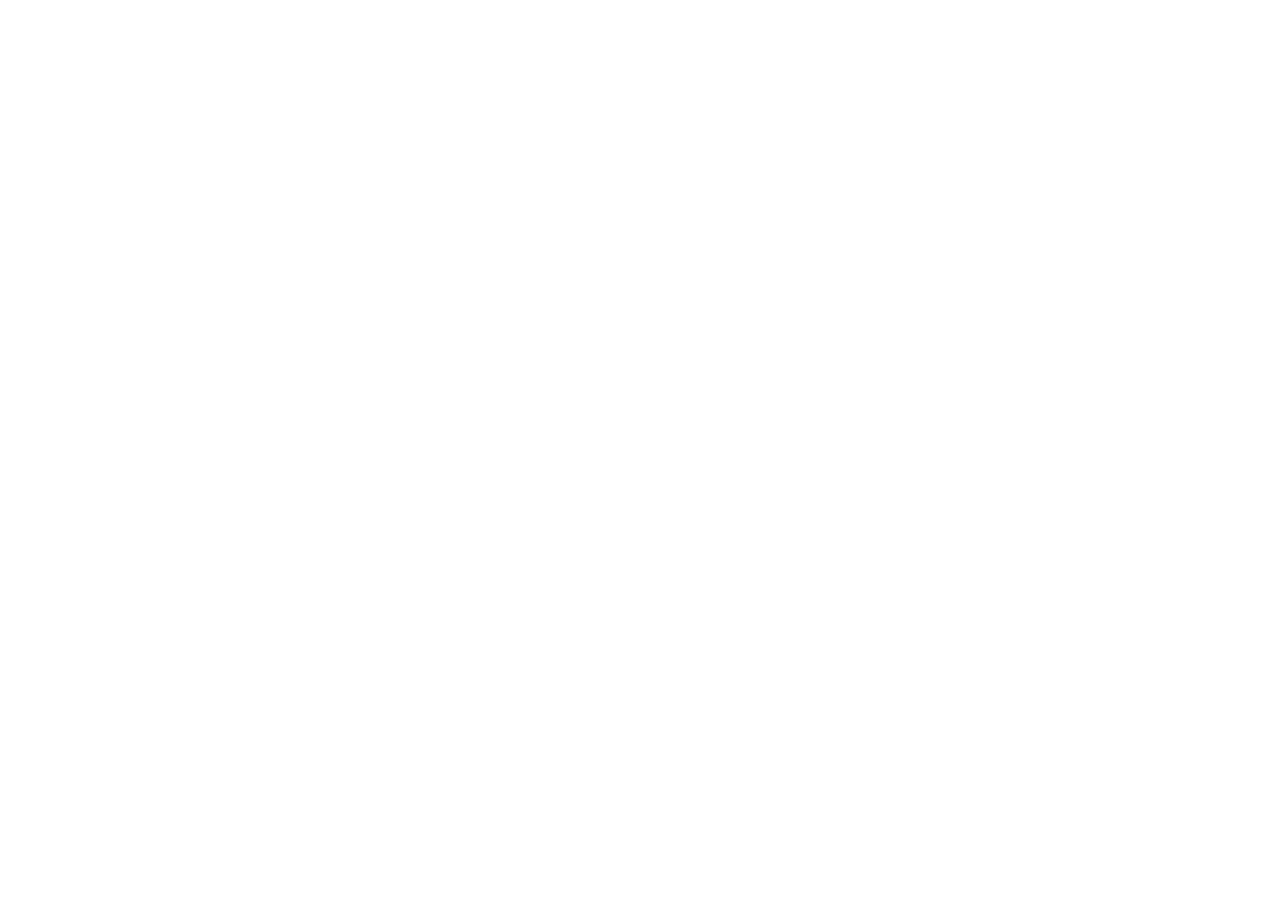
==== snake/index.html @ 20026e5a "board render working, move broken" ====
<!DOCTYPE html>
<html>
  <head>
    <meta charset="utf-8">
    <title>Snake!</title>
    <link rel="stylesheet" type="text/css" href="css/style.css">
    <script src="js/jquery.js"></script>
    <script src="js/underscore.js"></script>
    <script src="js/coord.js"></script>
    <script src="js/snake.js"></script>
    <script src="js/board.js"></script>
    <script src="js/snake-view.js"></script>
    <script src="js/keymaster.js"></script>
  </head>
  <body>
    <div id="snake-board"></div>

    <script>
      var view = new SnakeGame.View($("#snake-board"));
    </script>
  </body>
</html>
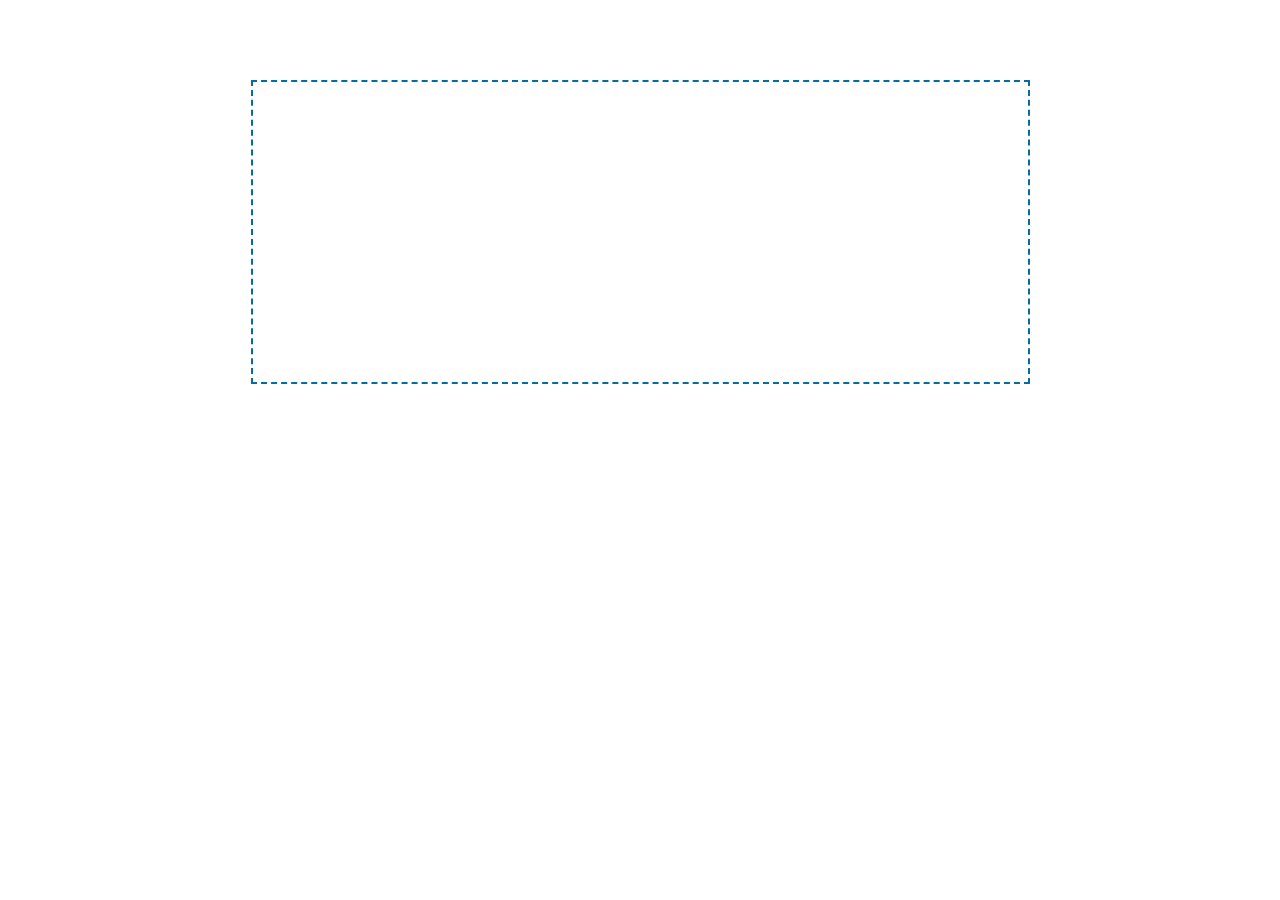
==== commit 98527779: "adjusted to horizontal board layout" ====
--- a/snake/index.html
+++ b/snake/index.html
@@ -10,13 +10,12 @@
     <script src="js/snake.js"></script>
     <script src="js/board.js"></script>
     <script src="js/snake-view.js"></script>
-    <script src="js/keymaster.js"></script>
   </head>
   <body>
     <div id="snake-board"></div>
 
     <script>
-      var view = new SnakeGame.View($("#snake-board"));
+      var view = new SnakeGame.View($("#snake-board"), 12, 31);
     </script>
   </body>
 </html>
--- a/snake/css/style.css
+++ b/snake/css/style.css
@@ -0,0 +1,29 @@
+.grid-square {
+  display: inline-block;
+  float:left;
+  width: 25px;
+  height: 25px;
+}
+
+#snake-board {
+  margin-top: 80px;
+  margin-left: auto;
+  margin-right: auto;;
+  width: 775px;
+  height: 300px;
+  border: 2px dashed #046ca3;
+}
+
+.snake-square {
+  background-color: green;
+  width: 23px;
+  height: 23px;
+  margin: 1px;
+  border-radius: 5px;
+  
+}
+
+.apple {
+  background-color: red;
+}
+
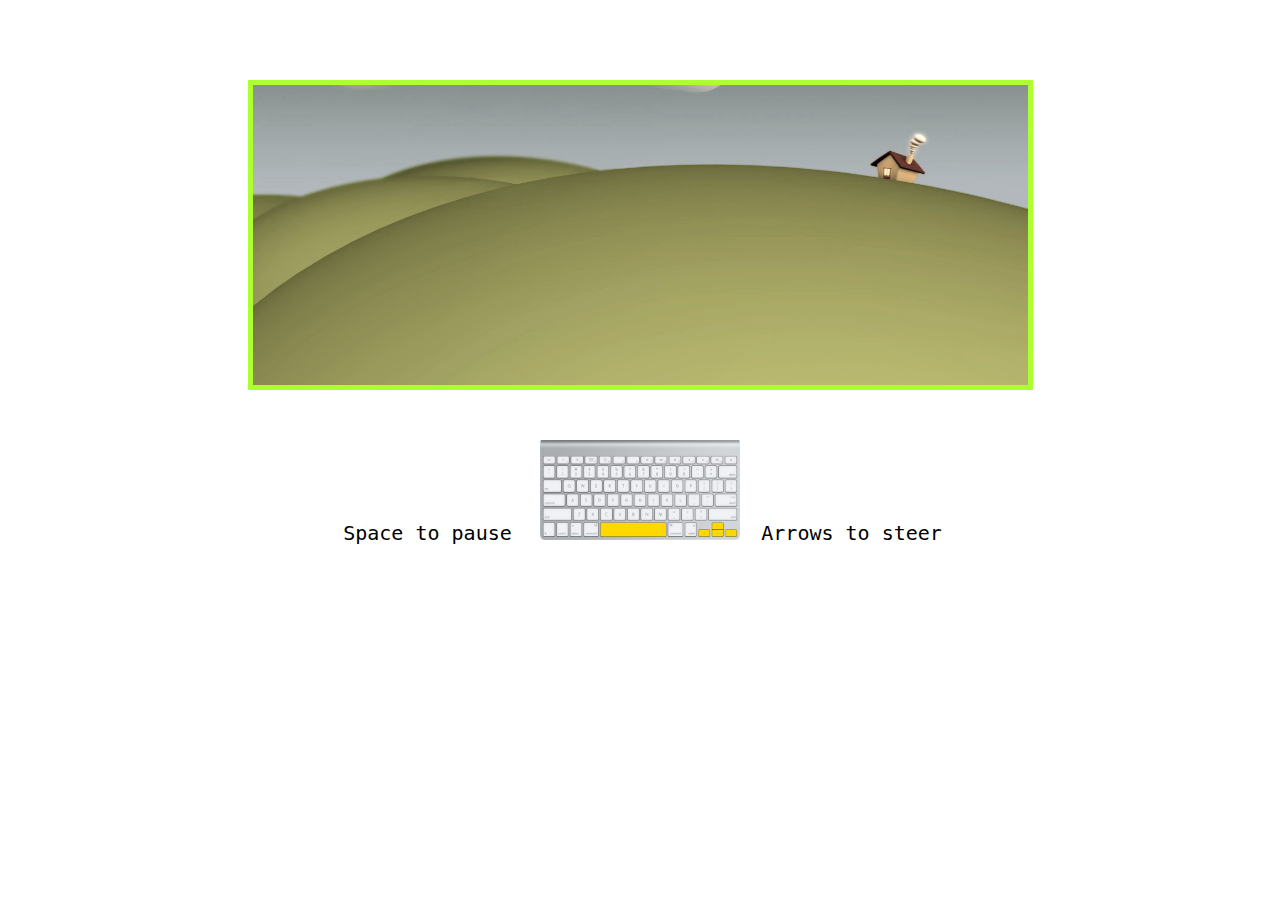
==== commit a1ba158f: "Instructions added" ====
--- a/snake/index.html
+++ b/snake/index.html
@@ -13,9 +13,13 @@
   </head>
   <body>
     <div id="snake-board"></div>
-
     <script>
       var view = new SnakeGame.View($("#snake-board"), 12, 31);
     </script>
+    <div class="instructions-wrapper">  
+      <div class="instructions">Space to pause</div>
+      <div id="directions"></div>
+      <div class="instructions">Arrows to steer</div>
+    </div>
   </body>
 </html>
--- a/snake/css/style.css
+++ b/snake/css/style.css
@@ -3,6 +3,32 @@
   float:left;
   width: 25px;
   height: 25px;
+}
+
+.instructions {
+  display: inline-block;
+  width: 200px;
+  height: 100px;
+  margin-top: 50px;
+  margin-bottom: 50px;
+  text-align: center;
+}
+
+.instructions-wrapper {
+  font-family: 'Lucida Sans Typewriter', 'Lucida Console', monaco, 'Bitstream Vera Sans Mono', monospace;
+  font-size: 20px;
+  margin-left: auto;  
+  margin-right: auto; 
+  width: 625px;
+}
+
+#directions {
+  display: inline-block;
+  background-image: url("Keyboard.png");
+  width: 200px;
+  height: 100px;
+  margin-top: 50px;
+  background-size: 200px 100px;
 }
 
 #snake-board {
@@ -11,19 +37,27 @@
   margin-right: auto;;
   width: 775px;
   height: 300px;
-  border: 2px dashed #046ca3;
+  border: 5px solid #ADFF2F;
+  background-image: url("house_and_hills.jpg");
+  background-size: 775px 300px;
 }
 
 .snake-square {
-  background-color: green;
-  width: 23px;
-  height: 23px;
+  background-color: #ADFF2F;
+  border: 3px solid green;
+  width: 17px;
+  height: 17px;
   margin: 1px;
-  border-radius: 5px;
+  border-radius: 12px;
   
 }
 
 .apple {
-  background-color: red;
+  background-image: url("apple1.png");
+  border-radius: 5px;
+  background-size: 19px 19px;
+  border: 3px solid #CD5C5C;
+  width: 19px;
+  height: 19px;
 }
 
